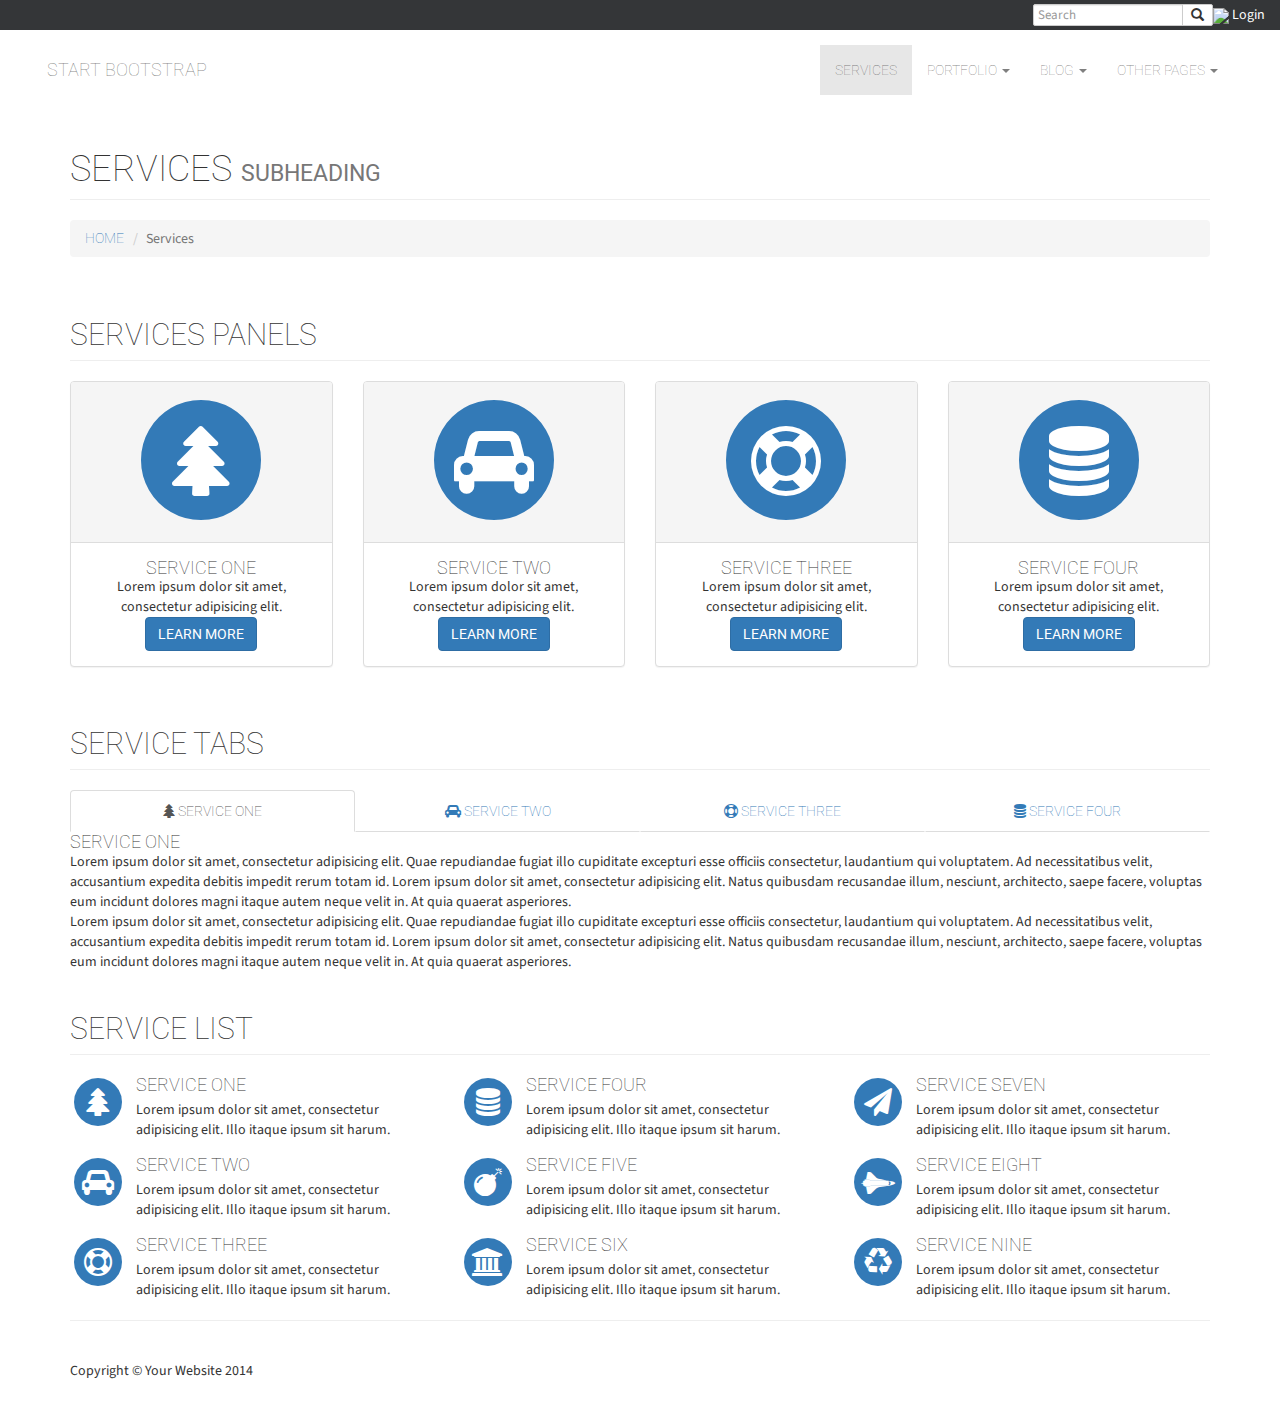
==== services.html @ 1d194419 "added files to repository" ====
<!DOCTYPE html>
<html lang="en">

<head>

    <meta charset="utf-8">
    <meta http-equiv="X-UA-Compatible" content="IE=edge">
    <meta name="viewport" content="width=device-width, initial-scale=1">
    <meta name="description" content="">
    <meta name="author" content="">

    <title>Modern Business - Start Bootstrap Template</title>

    <!-- Bootstrap Core CSS -->
    <link href="css/bootstrap.min.css" rel="stylesheet">

    <!-- Custom CSS -->
    <link href="css/modern-business.css" rel="stylesheet">

    <!-- Custom Fonts -->
    <link href="font-awesome/css/font-awesome.min.css" rel="stylesheet" type="text/css">
    <link href="./css/main.css" rel="stylesheet">
    <link href="https://fonts.googleapis.com/css?family=Roboto|Source+Sans+Pro" rel="stylesheet">
    <!-- HTML5 Shim and Respond.js IE8 support of HTML5 elements and media queries -->
    <!-- WARNING: Respond.js doesn't work if you view the page via file:// -->
    <!--[if lt IE 9]>
        <script src="https://oss.maxcdn.com/libs/html5shiv/3.7.0/html5shiv.js"></script>
        <script src="https://oss.maxcdn.com/libs/respond.js/1.4.2/respond.min.js"></script>
    <![endif]-->

</head>

<body>
    <div id="searchContainer" class="container-fluid">
    <ul class="search-bar-top">
        <li>
            <div class="input-group">
                <input type="text" class="form-control" placeholder="Search">
                <div class="input-group-btn">
                    <button type="submit" class="btn btn-default">
                        <span class="glyphicon glyphicon-search"></span>
                    </button>

                </div>
            </div>
        </li>
        <li>
            <img src="#"/>
            <span>Login</span>
        </li>
    </ul>
</div>
<!-- Navigation -->
    <nav id="mainNav" class="navbar navbar-default" role="navigation">
        <div class="container">
            <!-- Brand and toggle get grouped for better mobile display -->
            <div class="navbar-header">
                <button type="button" class="navbar-toggle" data-toggle="collapse" data-target="#bs-example-navbar-collapse-1">
                    <span class="sr-only">Toggle navigation</span>
                    <span class="icon-bar"></span>
                    <span class="icon-bar"></span>
                    <span class="icon-bar"></span>
                </button>
                <a class="navbar-brand" href="index.html">Start Bootstrap</a>
            </div>
            <!-- Collect the nav links, forms, and other content for toggling -->
            <div class="collapse navbar-collapse" id="bs-example-navbar-collapse-1">
                <ul class="nav navbar-nav navbar-right">
                    <li class="active">
                        <a href="services.html">Services</a>
                    </li>
                    <li class="dropdown">
                        <a href="#" class="dropdown-toggle" data-toggle="dropdown">Portfolio <b class="caret"></b></a>
                        <ul class="dropdown-menu">
                            <li>
                                <a href="portfolio-1-col.html">1 Column Portfolio</a>
                            </li>
                            <li>
                                <a href="portfolio-2-col.html">2 Column Portfolio</a>
                            </li>
                            <li>
                                <a href="portfolio-3-col.html">3 Column Portfolio</a>
                            </li>
                            <li>
                                <a href="portfolio-4-col.html">4 Column Portfolio</a>
                            </li>
                            <li>
                                <a href="portfolio-item.html">Single Portfolio Item</a>
                            </li>
                        </ul>
                    </li>
                    <li class="dropdown">
                        <a href="#" class="dropdown-toggle" data-toggle="dropdown">Blog <b class="caret"></b></a>
                        <ul class="dropdown-menu">
                            <li>
                                <a href="blog-home-1.html">Blog Home 1</a>
                            </li>
                            <li>
                                <a href="blog-home-2.html">Blog Home 2</a>
                            </li>
                            <li>
                                <a href="blog-post.html">Blog Post</a>
                            </li>
                        </ul>
                    </li>
                    <li class="dropdown">
                        <a href="#" class="dropdown-toggle" data-toggle="dropdown">Other Pages <b class="caret"></b></a>
                        <ul class="dropdown-menu">
                            <li>
                                <a href="full-width.html">Full Width Page</a>
                            </li>
                            <li>
                                <a href="sidebar.html">Sidebar Page</a>
                            </li>
                            <li>
                                <a href="faq.html">FAQ</a>
                            </li>
                            <li>
                                <a href="404.html">404</a>
                            </li>
                            <li>
                                <a href="pricing.html">Pricing Table</a>
                            </li>
                        </ul>
                    </li>
                </ul>
            </div>
            <!-- /.navbar-collapse -->
        </div>
        <!-- /.container -->
    </nav>

    <!-- Page Content -->
    <div class="container">

        <!-- Page Heading/Breadcrumbs -->
        <div class="row">
            <div class="col-lg-12">
                <h1 class="page-header">Services
                    <small>Subheading</small>
                </h1>
                <ol class="breadcrumb">
                    <li><a href="index.html">Home</a>
                    </li>
                    <li class="active">Services</li>
                </ol>
            </div>
        </div>
        <!-- /.row -->

        <!-- Image Header -->
        <div class="row">
            <div class="col-lg-12">
                <img class="img-responsive" src="http://placehold.it/1200x300" alt="">
            </div>
        </div>
        <!-- /.row -->

        <!-- Service Panels -->
        <!-- The circle icons use Font Awesome's stacked icon classes. For more information, visit http://fontawesome.io/examples/ -->
        <div class="row">
            <div class="col-lg-12">
                <h2 class="page-header">Services Panels</h2>
            </div>
            <div class="col-md-3 col-sm-6">
                <div class="panel panel-default text-center">
                    <div class="panel-heading">
                        <span class="fa-stack fa-5x">
                              <i class="fa fa-circle fa-stack-2x text-primary"></i>
                              <i class="fa fa-tree fa-stack-1x fa-inverse"></i>
                        </span>
                    </div>
                    <div class="panel-body">
                        <h4>Service One</h4>
                        <p>Lorem ipsum dolor sit amet, consectetur adipisicing elit.</p>
                        <a href="#" class="btn btn-primary">Learn More</a>
                    </div>
                </div>
            </div>
            <div class="col-md-3 col-sm-6">
                <div class="panel panel-default text-center">
                    <div class="panel-heading">
                        <span class="fa-stack fa-5x">
                              <i class="fa fa-circle fa-stack-2x text-primary"></i>
                              <i class="fa fa-car fa-stack-1x fa-inverse"></i>
                        </span>
                    </div>
                    <div class="panel-body">
                        <h4>Service Two</h4>
                        <p>Lorem ipsum dolor sit amet, consectetur adipisicing elit.</p>
                        <a href="#" class="btn btn-primary">Learn More</a>
                    </div>
                </div>
            </div>
            <div class="col-md-3 col-sm-6">
                <div class="panel panel-default text-center">
                    <div class="panel-heading">
                        <span class="fa-stack fa-5x">
                              <i class="fa fa-circle fa-stack-2x text-primary"></i>
                              <i class="fa fa-support fa-stack-1x fa-inverse"></i>
                        </span>
                    </div>
                    <div class="panel-body">
                        <h4>Service Three</h4>
                        <p>Lorem ipsum dolor sit amet, consectetur adipisicing elit.</p>
                        <a href="#" class="btn btn-primary">Learn More</a>
                    </div>
                </div>
            </div>
            <div class="col-md-3 col-sm-6">
                <div class="panel panel-default text-center">
                    <div class="panel-heading">
                        <span class="fa-stack fa-5x">
                              <i class="fa fa-circle fa-stack-2x text-primary"></i>
                              <i class="fa fa-database fa-stack-1x fa-inverse"></i>
                        </span>
                    </div>
                    <div class="panel-body">
                        <h4>Service Four</h4>
                        <p>Lorem ipsum dolor sit amet, consectetur adipisicing elit.</p>
                        <a href="#" class="btn btn-primary">Learn More</a>
                    </div>
                </div>
            </div>
        </div>

        <!-- Service Tabs -->
        <div class="row">
            <div class="col-lg-12">
                <h2 class="page-header">Service Tabs</h2>
            </div>
            <div class="col-lg-12">

                <ul id="myTab" class="nav nav-tabs nav-justified">
                    <li class="active"><a href="#service-one" data-toggle="tab"><i class="fa fa-tree"></i> Service One</a>
                    </li>
                    <li class=""><a href="#service-two" data-toggle="tab"><i class="fa fa-car"></i> Service Two</a>
                    </li>
                    <li class=""><a href="#service-three" data-toggle="tab"><i class="fa fa-support"></i> Service Three</a>
                    </li>
                    <li class=""><a href="#service-four" data-toggle="tab"><i class="fa fa-database"></i> Service Four</a>
                    </li>
                </ul>

                <div id="myTabContent" class="tab-content">
                    <div class="tab-pane fade active in" id="service-one">
                        <h4>Service One</h4>
                        <p>Lorem ipsum dolor sit amet, consectetur adipisicing elit. Quae repudiandae fugiat illo cupiditate excepturi esse officiis consectetur, laudantium qui voluptatem. Ad necessitatibus velit, accusantium expedita debitis impedit rerum totam id. Lorem ipsum dolor sit amet, consectetur adipisicing elit. Natus quibusdam recusandae illum, nesciunt, architecto, saepe facere, voluptas eum incidunt dolores magni itaque autem neque velit in. At quia quaerat asperiores.</p>
                        <p>Lorem ipsum dolor sit amet, consectetur adipisicing elit. Quae repudiandae fugiat illo cupiditate excepturi esse officiis consectetur, laudantium qui voluptatem. Ad necessitatibus velit, accusantium expedita debitis impedit rerum totam id. Lorem ipsum dolor sit amet, consectetur adipisicing elit. Natus quibusdam recusandae illum, nesciunt, architecto, saepe facere, voluptas eum incidunt dolores magni itaque autem neque velit in. At quia quaerat asperiores.</p>
                    </div>
                    <div class="tab-pane fade" id="service-two">
                        <h4>Service Two</h4>
                        <p>Lorem ipsum dolor sit amet, consectetur adipisicing elit. Quae repudiandae fugiat illo cupiditate excepturi esse officiis consectetur, laudantium qui voluptatem. Ad necessitatibus velit, accusantium expedita debitis impedit rerum totam id. Lorem ipsum dolor sit amet, consectetur adipisicing elit. Natus quibusdam recusandae illum, nesciunt, architecto, saepe facere, voluptas eum incidunt dolores magni itaque autem neque velit in. At quia quaerat asperiores.</p>
                        <p>Lorem ipsum dolor sit amet, consectetur adipisicing elit. Quae repudiandae fugiat illo cupiditate excepturi esse officiis consectetur, laudantium qui voluptatem. Ad necessitatibus velit, accusantium expedita debitis impedit rerum totam id. Lorem ipsum dolor sit amet, consectetur adipisicing elit. Natus quibusdam recusandae illum, nesciunt, architecto, saepe facere, voluptas eum incidunt dolores magni itaque autem neque velit in. At quia quaerat asperiores.</p>
                    </div>
                    <div class="tab-pane fade" id="service-three">
                        <h4>Service Three</h4>
                        <p>Lorem ipsum dolor sit amet, consectetur adipisicing elit. Quae repudiandae fugiat illo cupiditate excepturi esse officiis consectetur, laudantium qui voluptatem. Ad necessitatibus velit, accusantium expedita debitis impedit rerum totam id. Lorem ipsum dolor sit amet, consectetur adipisicing elit. Natus quibusdam recusandae illum, nesciunt, architecto, saepe facere, voluptas eum incidunt dolores magni itaque autem neque velit in. At quia quaerat asperiores.</p>
                        <p>Lorem ipsum dolor sit amet, consectetur adipisicing elit. Quae repudiandae fugiat illo cupiditate excepturi esse officiis consectetur, laudantium qui voluptatem. Ad necessitatibus velit, accusantium expedita debitis impedit rerum totam id. Lorem ipsum dolor sit amet, consectetur adipisicing elit. Natus quibusdam recusandae illum, nesciunt, architecto, saepe facere, voluptas eum incidunt dolores magni itaque autem neque velit in. At quia quaerat asperiores.</p>
                    </div>
                    <div class="tab-pane fade" id="service-four">
                        <h4>Service Four</h4>
                        <p>Lorem ipsum dolor sit amet, consectetur adipisicing elit. Quae repudiandae fugiat illo cupiditate excepturi esse officiis consectetur, laudantium qui voluptatem. Ad necessitatibus velit, accusantium expedita debitis impedit rerum totam id. Lorem ipsum dolor sit amet, consectetur adipisicing elit. Natus quibusdam recusandae illum, nesciunt, architecto, saepe facere, voluptas eum incidunt dolores magni itaque autem neque velit in. At quia quaerat asperiores.</p>
                        <p>Lorem ipsum dolor sit amet, consectetur adipisicing elit. Quae repudiandae fugiat illo cupiditate excepturi esse officiis consectetur, laudantium qui voluptatem. Ad necessitatibus velit, accusantium expedita debitis impedit rerum totam id. Lorem ipsum dolor sit amet, consectetur adipisicing elit. Natus quibusdam recusandae illum, nesciunt, architecto, saepe facere, voluptas eum incidunt dolores magni itaque autem neque velit in. At quia quaerat asperiores.</p>
                    </div>
                </div>

            </div>
        </div>

        <!-- Service List -->
        <!-- The circle icons use Font Awesome's stacked icon classes. For more information, visit http://fontawesome.io/examples/ -->
        <div class="row">
            <div class="col-lg-12">
                <h2 class="page-header">Service List</h2>
            </div>
            <div class="col-md-4">
                <div class="media">
                    <div class="pull-left">
                        <span class="fa-stack fa-2x">
                              <i class="fa fa-circle fa-stack-2x text-primary"></i>
                              <i class="fa fa-tree fa-stack-1x fa-inverse"></i>
                        </span> 
                    </div>
                    <div class="media-body">
                        <h4 class="media-heading">Service One</h4>
                        <p>Lorem ipsum dolor sit amet, consectetur adipisicing elit. Illo itaque ipsum sit harum.</p>
                    </div>
                </div>
                <div class="media">
                    <div class="pull-left">
                        <span class="fa-stack fa-2x">
                              <i class="fa fa-circle fa-stack-2x text-primary"></i>
                              <i class="fa fa-car fa-stack-1x fa-inverse"></i>
                        </span> 
                    </div>
                    <div class="media-body">
                        <h4 class="media-heading">Service Two</h4>
                        <p>Lorem ipsum dolor sit amet, consectetur adipisicing elit. Illo itaque ipsum sit harum.</p>
                    </div>
                </div>
                <div class="media">
                    <div class="pull-left">
                        <span class="fa-stack fa-2x">
                              <i class="fa fa-circle fa-stack-2x text-primary"></i>
                              <i class="fa fa-support fa-stack-1x fa-inverse"></i>
                        </span> 
                    </div>
                    <div class="media-body">
                        <h4 class="media-heading">Service Three</h4>
                        <p>Lorem ipsum dolor sit amet, consectetur adipisicing elit. Illo itaque ipsum sit harum.</p>
                    </div>
                </div>
            </div>
            <div class="col-md-4">
                <div class="media">
                    <div class="pull-left">
                        <span class="fa-stack fa-2x">
                              <i class="fa fa-circle fa-stack-2x text-primary"></i>
                              <i class="fa fa-database fa-stack-1x fa-inverse"></i>
                        </span> 
                    </div>
                    <div class="media-body">
                        <h4 class="media-heading">Service Four</h4>
                        <p>Lorem ipsum dolor sit amet, consectetur adipisicing elit. Illo itaque ipsum sit harum.</p>
                    </div>
                </div>
                <div class="media">
                    <div class="pull-left">
                        <span class="fa-stack fa-2x">
                              <i class="fa fa-circle fa-stack-2x text-primary"></i>
                              <i class="fa fa-bomb fa-stack-1x fa-inverse"></i>
                        </span> 
                    </div>
                    <div class="media-body">
                        <h4 class="media-heading">Service Five</h4>
                        <p>Lorem ipsum dolor sit amet, consectetur adipisicing elit. Illo itaque ipsum sit harum.</p>
                    </div>
                </div>
                <div class="media">
                    <div class="pull-left">
                        <span class="fa-stack fa-2x">
                              <i class="fa fa-circle fa-stack-2x text-primary"></i>
                              <i class="fa fa-bank fa-stack-1x fa-inverse"></i>
                        </span> 
                    </div>
                    <div class="media-body">
                        <h4 class="media-heading">Service Six</h4>
                        <p>Lorem ipsum dolor sit amet, consectetur adipisicing elit. Illo itaque ipsum sit harum.</p>
                    </div>
                </div>
            </div>
            <div class="col-md-4">
                <div class="media">
                    <div class="pull-left">
                        <span class="fa-stack fa-2x">
                              <i class="fa fa-circle fa-stack-2x text-primary"></i>
                              <i class="fa fa-paper-plane fa-stack-1x fa-inverse"></i>
                        </span> 
                    </div>
                    <div class="media-body">
                        <h4 class="media-heading">Service Seven</h4>
                        <p>Lorem ipsum dolor sit amet, consectetur adipisicing elit. Illo itaque ipsum sit harum.</p>
                    </div>
                </div>
                <div class="media">
                    <div class="pull-left">
                        <span class="fa-stack fa-2x">
                              <i class="fa fa-circle fa-stack-2x text-primary"></i>
                              <i class="fa fa-space-shuttle fa-stack-1x fa-inverse"></i>
                        </span> 
                    </div>
                    <div class="media-body">
                        <h4 class="media-heading">Service Eight</h4>
                        <p>Lorem ipsum dolor sit amet, consectetur adipisicing elit. Illo itaque ipsum sit harum.</p>
                    </div>
                </div>
                <div class="media">
                    <div class="pull-left">
                        <span class="fa-stack fa-2x">
                              <i class="fa fa-circle fa-stack-2x text-primary"></i>
                              <i class="fa fa-recycle fa-stack-1x fa-inverse"></i>
                        </span> 
                    </div>
                    <div class="media-body">
                        <h4 class="media-heading">Service Nine</h4>
                        <p>Lorem ipsum dolor sit amet, consectetur adipisicing elit. Illo itaque ipsum sit harum.</p>
                    </div>
                </div>
            </div>
        </div>
        <!-- /.row -->

        <hr>

        <!-- Footer -->
        <footer>
            <div class="row">
                <div class="col-lg-12">
                    <p>Copyright &copy; Your Website 2014</p>
                </div>
            </div>
        </footer>

    </div>
    <!-- /.container -->

    <!-- jQuery -->
    <script src="js/jquery.js"></script>

    <!-- Bootstrap Core JavaScript -->
    <script src="js/bootstrap.min.js"></script>

</body>

</html>
---- css/modern-business.css ----
/*!
 * Start Bootstrap - Modern Business (http://startbootstrap.com/)
 * Copyright 2013-2016 Start Bootstrap
 * Licensed under MIT (https://github.com/BlackrockDigital/startbootstrap/blob/gh-pages/LICENSE)
 */

/* Global Styles */

html,
body {
    height: 100%;
}

body {
    padding-top: 50px; /* Required padding for .navbar-fixed-top. Remove if using .navbar-static-top. Change if height of navigation changes. */
}

.img-portfolio {
    margin-bottom: 30px;
}

.img-hover:hover {
    opacity: 0.8;
}

/* Home Page Carousel */

header.carousel {
    height: 50%;
}

header.carousel .item,
header.carousel .item.active,
header.carousel .carousel-inner {
    height: 100%;
}

header.carousel .fill {
    width: 100%;
    height: 100%;
    background-position: center;
    background-size: cover;
}

/* 404 Page Styles */

.error-404 {
    font-size: 100px;
}

/* Pricing Page Styles */

.price {
    display: block;
    font-size: 50px;
    line-height: 50px;
}

.price sup {
    top: -20px;
    left: 2px;
    font-size: 20px;
}

.period {
    display: block;
    font-style: italic;
}

/* Footer Styles */

footer {
    margin: 50px 0;
}

/* Responsive Styles */

@media(max-width:991px) {
    .customer-img,
    .img-related {
        margin-bottom: 30px;
    }
}

@media(max-width:767px) {
    .img-portfolio {
        margin-bottom: 15px;
    }

    header.carousel .carousel {
        height: 70%;
    }
}
---- css/main.css ----
body {
    padding: 0;
}
h1,h2,h3,h4,h5,h6,p,a,span,button {
    padding: 0;
    margin: 0;
}
a:hover {
    text-decoration: none;
    cursor: pointer;
}
ul {
    list-style-type: none;
    padding: 0;
}
.map-container {
    display: none;
}
.map-container iframe {
    height: 300px;
}
.search-bar-top {
    padding: 4px 0px;
    list-style-type: none;
    display: flex;
    justify-content: flex-end;
    align-items: center;
    margin: 0;
}
.search-bar-top .input-group {
    width: 180px;
}
.search-bar-top input {
    height: 22px;
    font-size: 13px;
    border-radius: 2px;
    padding: 0px 4px;
}
.search-bar-top button {
    height: 22px;
    padding: 2px 8px;
    border-radius: 2px;
}
.search-bar-top .login-icon {
    margin-right: 3px;
    font-size: 12px;
}
.search-bar-top .login-link {
    color: #fff;
}
.search-bar-top .login-link:hover {
    color: rgb(220,220,220);
    text-decoration: none;
}
.search-bar-top .btn {
    font-size: 13px;
}
nav.navbar {
    margin-bottom: 0px;
}
#searchContainer {
    background-color: rgb(52, 54, 56);
    color: #fff;
    display: block;
}
#mainNav {
    background-color: #fff;
    width: 100%;
    border: none;
    height: 80px;
    display: flex;
    align-items: center;
}
#mainNav .container {
    width: 95%;
    margin: 0 auto;
}
#mainNav a {
    color: rgba(0, 0, 0, 0.5);
}
#mainNav button span {
    background-color: rgba(0, 0, 0, 0.5);
}
#mainNav a:hover{
    color: rgba(51, 51, 51, 0.75);
}
#mainCarousel .img-responsive {
    width: 100%;
    position: relative;
    top: -250px;
}
#mainCarousel .carousel-inner {
    height: 600px;
}
h1,h2,h3,h4,h5,h6,a {
    font-family: 'Roboto', sans-serif;
    font-weight: 100;
    text-transform: uppercase;
}
p,span,li,label, input {
    font-family: 'Source Sans Pro', sans-serif;
}
#servicesRow {
    padding: 40px 20px;
    display: flex;
    justify-content: center;
    flex-wrap: wrap;
    background-color: #f5f5f5;
}
#servicesRow .service-panel-container {
    padding: 0px 20px 60px 20px;
    border: none;
    background-color: transparent;
}
#service1 {
    background-image: url('../images/photo1.jpg');
}
#service2 {
    background-image: url('../images/photo2.jpg');
}
#service3 {
    background-image: url('../images/photo3.jpg');
}
#servicesRow .last-pad {
    padding: 0;
}
#servicesRow .service-panel {
    border-radius: 0px;
    border:none;
    box-shadow: none;
    padding: 0px;
    background-color: transparent;
}
#servicesRow .panel-heading {
    height: 70px;
    border: none;
    display: flex;
    padding: 0px;
    justify-content: flex-start;
    align-items: center;
    background-color: rgba(255,255,255, .65);
    z-index: 1;
    width: 100%;
}
.service-panel .panel-heading h4 {
    font-size: 24px;
    display: block;
    font-weight: bold;
    margin: 0 auto;
    color: #464040;
}
.service-panel .panel-body {
    padding: 0px;
}
#servicesRow a, #contactMessageRow button {
    border-radius: 0px;
    width: 50%;
    margin: 20px auto 0px;
    position: relative;
    display: block;
    padding: 10px;
    transition: border .5s ease, color .5s ease;
    font-size: 15px;
    color: #868686;
    background: rgba(0,0,0,0);
    border: solid 2px #868686;
}
#service1, #service2, #service3 {
    background-repeat: no-repeat;
    background-size: cover;
    height: 300px;
    display: flex;
    align-items: flex-end;
}
#servicesRow a:hover, #contactMessageRow button:hover {
    color: #36393c;
    border: 2px solid #36393c;
}
.service-panel .panel-body a:hover {
    color: #2768a9;
    border: solid 2px #2768a9;
}
.service-panel .panel-body ul {
    margin: 30px 0px;
}
.service-panel .panel-body ul li {
    line-height: 28px;
}
#galleryRow {
    padding: 40px 0px;
    display: flex;
    margin: 0;
    flex-wrap: wrap;
    width: 100%;
}
#galleryRow div {
    margin: 0 auto 40px;
    height: 450px;
    background-size: cover;
    padding: 0;
    background-image: url(http://placehold.it/700x450);
}
#galleryRow .gallery-section img {
    margin-left: auto;
    margin-right: auto;
}
.gallery-section a {
    padding: 12px 15px;
    background-color: rgba(41, 38, 38, 0.65);
    position: absolute;
    font-weight: bold;
    color: #ffffff;
    right: 15px;
    bottom: 0;
}
.gallery-section div {
    height: 400px;
    margin: 0px auto 40px;
}
.gallery-section .img-portfolio {
    height: 100%;
    width: 100%;
}
.img-responsive {
    height: 100%;
}
.gallery-section .gallery-title {
    position: absolute;
    top: 14px;
    left: 30px;
    font-size: 24px;
    color: #443e3e;
    font-weight: bold;
}
.carousel-indicators .active {
    background-color: #000;
}
.carousel-indicators li{
    background-color: #ccc;
}
#mainCarousel {
    border-bottom: 1px solid #efefef;
}
.navbar-default .navbar-toggle {
    border: none;
}
#mainNav .navbar-header .navbar-toggle:hover, #mainNav .navbar-header .navbar-toggle:focus {
    background-color: transparent;
}
#mainNav .navbar-header::before {
    content: "";
    display: none;
}
.navbar-header div{
    display: flex;
    align-items: center;
}
.navbar-header div .search {
    padding: 0px 60px;
}
.navbar-header::after {
    display: none;
}
header {
    position: absolute;
    top: 0;
    width: 100%;
}
#contactRow {
    padding: 40px 0px;
    background-color: rgb(251, 251, 251);
}
#contactMessageRow {
    padding: 40px 0;
    background-color: rgb(251, 251, 251);
}
#contactMessageRow h3 {
    margin-bottom: 60px;
}
.contact-details {
    text-align: center;
}
.input-header-container div{
    margin-bottom: 20px;
}
.form-control {
    border-radius: 0px;
}
#footerRow {
    background-color: #eceaea;
}
footer {
    margin: 40px 0;
    width: 100%;
}
#footer p {
   text-align: center;
}
#footer .footer-links ul{
    list-style-type: none;
    padding: 0;
    display: flex;
    justify-content: flex-start;
    flex-wrap: wrap;
}
#footer .footer-links li {
    width: 33.333%;
    text-align: center;
    padding: 25px 0;
}
#footer .footer-links li:hover {
    background-color: #d6d4d4;
}
#footer .footer-links {
    margin-bottom: 40px;
}
#contactRow .contact-details p {
    line-height: 34px;
    font-size: 16px;
}
#contactRow .contact-details h3 {
    margin-bottom: 30px;
}

@media screen and (min-width: 768px) {
    .navbar-header .mobile-menu-toggle {
        display: none;
    }
    #contactRow .map-container {
        display: block;
    }
    .contact-details {
        margin: 35px 0;
    }
    #contactMessageRow label {
        font-size: 1.4em;
    }
    #contactMessageRow button {
        float: right;
        margin-top: 20px;
    }
    #contactMessageRow .button-container {
        float: right;
    }
    #contactMessageRow h3 {
        padding: 0 15px;
    }
    #footer .footer-links ul {
        justify-content: center;
    }
    #footer .footer-links li {
        width: 15%;
    }
    #service1, #service2, #service3 {
        height: 200px;
    }
}

@media screen and (min-width: 936px) {
    #service1, #service2, #service3 {
        height: 250px;
    }
}
@media screen and (min-width: 1024px) {
    #servicesRow .service-panel-container {
        width: calc(30% - 20px);
        padding: 0;
        margin: 0 20px;
    }
    #service1, #service2, #service3 {
        height: 250px;
    }
}
@media screen and (min-width: 1200px) {
    #service1, #service2, #service3 {
        height: 320px;
    }
}
@media screen and (max-width: 768px) {
    #mainNav .navbar-header {
        margin: 0;
        display: flex;
        justify-content: space-between;
        align-items: center;
    }
    #mainNav {
        position: fixed;
        z-index: 100;
    }
    .mobile-menu-toggle {
        display: block;
    }
    #searchContainer {
        display: none;
    }
    #mainCarousel {
        height: 100vh;
    }
    #contactRow .contact-details .flex {
        display: flex;

    }
    #contactRow .address span {
        display: block;
    }
    #servicesRow .panel-body ul {
        display: none;
    }
    #galleryRow .gallery-section {
        width: 90%;
        margin: 0 auto;
    }
    #galleryRow div {
        height: 400px;
    }
    #servicesRow a {
        font-size: 14px;
    }
    #service1, #service2, #service3 {
        height: 200px;
    }
}
@media screen and (max-width: 640px) {
    #service1, #service2, #service3 {
        height: 320px;
    }
    #galleryRow div {
        height: 320px;
    }
}
@media screen and (max-width: 560px) {
    #galleryRow div {
        height: 220px;
    }
    #service1, #service2, #service3 {
        height: 280px;
    }
}
@media screen and (max-width: 425px) {
    #mainNav .container {
        width: 100%;
    }
    #service1, #service2, #service3 {
        height: 250px;
    }
    #servicesRow .service-panel-container {
        width: 90%;
    }
}
@media screen and (max-width: 375px) {
    #galleryRow div {
        width: 100%;
        margin: 0px auto 20px;
    }
}
@media screen and (max-width: 320px) {
    #service1, #service2, #service3 {
        height: 220px;
    }
}
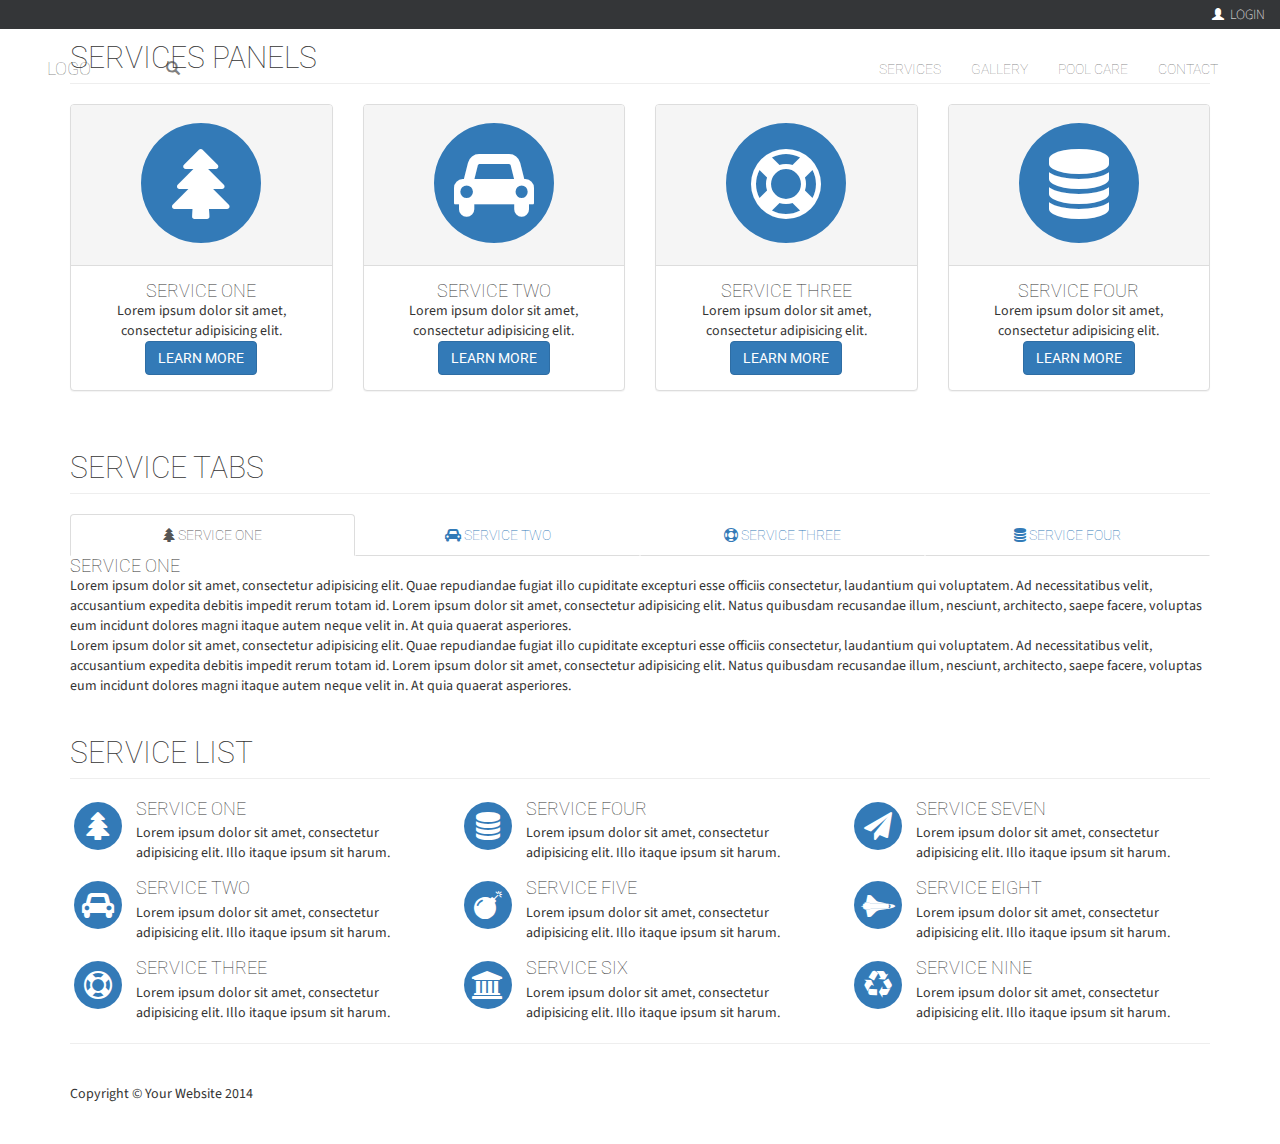
==== commit 6ed76ba7: "updated services.html" ====
--- a/services.html
+++ b/services.html
@@ -19,6 +19,7 @@
 
     <!-- Custom Fonts -->
     <link href="font-awesome/css/font-awesome.min.css" rel="stylesheet" type="text/css">
+    <link href="css/menu-animation.css" rel="stylesheet">
     <link href="./css/main.css" rel="stylesheet">
     <link href="https://fonts.googleapis.com/css?family=Roboto|Source+Sans+Pro" rel="stylesheet">
     <!-- HTML5 Shim and Respond.js IE8 support of HTML5 elements and media queries -->
@@ -31,123 +32,70 @@
 </head>
 
 <body>
-    <div id="searchContainer" class="container-fluid">
-    <ul class="search-bar-top">
-        <li>
-            <div class="input-group">
-                <input type="text" class="form-control" placeholder="Search">
-                <div class="input-group-btn">
-                    <button type="submit" class="btn btn-default">
-                        <span class="glyphicon glyphicon-search"></span>
-                    </button>
-
-                </div>
-            </div>
-        </li>
-        <li>
-            <img src="#"/>
-            <span>Login</span>
-        </li>
-    </ul>
-</div>
+    <div class="menu">
+        <ul>
+            <li><a href="index.html">Home</a></li>
+            <li><a href="services.html">Services</a></li>
+            <li><a href="">Gallery</a></li>
+            <li><a href="">Pool Care</a></li>
+            <li><a href="">Contact</a></li>
+        </ul>
+    </div>
+    <div class="screen">
 <!-- Navigation -->
-    <nav id="mainNav" class="navbar navbar-default" role="navigation">
-        <div class="container">
-            <!-- Brand and toggle get grouped for better mobile display -->
-            <div class="navbar-header">
-                <button type="button" class="navbar-toggle" data-toggle="collapse" data-target="#bs-example-navbar-collapse-1">
-                    <span class="sr-only">Toggle navigation</span>
-                    <span class="icon-bar"></span>
-                    <span class="icon-bar"></span>
-                    <span class="icon-bar"></span>
-                </button>
-                <a class="navbar-brand" href="index.html">Start Bootstrap</a>
-            </div>
-            <!-- Collect the nav links, forms, and other content for toggling -->
-            <div class="collapse navbar-collapse" id="bs-example-navbar-collapse-1">
-                <ul class="nav navbar-nav navbar-right">
-                    <li class="active">
-                        <a href="services.html">Services</a>
-                    </li>
-                    <li class="dropdown">
-                        <a href="#" class="dropdown-toggle" data-toggle="dropdown">Portfolio <b class="caret"></b></a>
-                        <ul class="dropdown-menu">
-                            <li>
-                                <a href="portfolio-1-col.html">1 Column Portfolio</a>
-                            </li>
-                            <li>
-                                <a href="portfolio-2-col.html">2 Column Portfolio</a>
-                            </li>
-                            <li>
-                                <a href="portfolio-3-col.html">3 Column Portfolio</a>
-                            </li>
-                            <li>
-                                <a href="portfolio-4-col.html">4 Column Portfolio</a>
-                            </li>
-                            <li>
-                                <a href="portfolio-item.html">Single Portfolio Item</a>
-                            </li>
-                        </ul>
-                    </li>
-                    <li class="dropdown">
-                        <a href="#" class="dropdown-toggle" data-toggle="dropdown">Blog <b class="caret"></b></a>
-                        <ul class="dropdown-menu">
-                            <li>
-                                <a href="blog-home-1.html">Blog Home 1</a>
-                            </li>
-                            <li>
-                                <a href="blog-home-2.html">Blog Home 2</a>
-                            </li>
-                            <li>
-                                <a href="blog-post.html">Blog Post</a>
-                            </li>
-                        </ul>
-                    </li>
-                    <li class="dropdown">
-                        <a href="#" class="dropdown-toggle" data-toggle="dropdown">Other Pages <b class="caret"></b></a>
-                        <ul class="dropdown-menu">
-                            <li>
-                                <a href="full-width.html">Full Width Page</a>
-                            </li>
-                            <li>
-                                <a href="sidebar.html">Sidebar Page</a>
-                            </li>
-                            <li>
-                                <a href="faq.html">FAQ</a>
-                            </li>
-                            <li>
-                                <a href="404.html">404</a>
-                            </li>
-                            <li>
-                                <a href="pricing.html">Pricing Table</a>
-                            </li>
-                        </ul>
-                    </li>
-                </ul>
-            </div>
-            <!-- /.navbar-collapse -->
-        </div>
-        <!-- /.container -->
-    </nav>
-
+    <header>
+        <div id="searchContainer" class="container-fluid">
+            <ul class="search-bar-top">
+                <li>
+                    <a class="login-link" href="#">
+                        <span class="glyphicon glyphicon-user login-icon"></span>
+                        <span>Login</span>
+                    </a>
+                </li>
+            </ul>
+        </div>
+        <nav id="mainNav" class="navbar navbar-default" role="navigation">
+            <div class="container">
+                <!-- Brand and toggle get grouped for better mobile display -->
+                <div class="navbar-header">
+                    <div>
+                        <a class="navbar-brand" href="index.html">Logo</a>
+                        <a class="search">
+                            <span class="glyphicon glyphicon-search"></span>
+                        </a>
+                    </div>
+                    <div class="mobile-menu-toggle">
+                        <span></span>
+                        <span></span>
+                        <span></span>
+                        <span></span>
+                    </div>
+                </div>
+                <!-- Collect the nav links, forms, and other content for toggling -->
+                <div class="collapse navbar-collapse" id="bs-example-navbar-collapse-1">
+                    <ul class="nav navbar-nav navbar-right">
+                        <li>
+                            <a href="services.html">Services</a>
+                        </li>
+                        <li>
+                            <a href="#">Gallery</a>
+                        </li>
+                        <li>
+                            <a href="#">Pool Care</a>
+                        </li>
+                        <li>
+                            <a href="#">Contact</a>
+                        </li>
+                    </ul>
+                </div>
+                <!-- /.navbar-collapse -->
+            </div>
+            <!-- /.container -->
+        </nav>
+    </header>
     <!-- Page Content -->
     <div class="container">
-
-        <!-- Page Heading/Breadcrumbs -->
-        <div class="row">
-            <div class="col-lg-12">
-                <h1 class="page-header">Services
-                    <small>Subheading</small>
-                </h1>
-                <ol class="breadcrumb">
-                    <li><a href="index.html">Home</a>
-                    </li>
-                    <li class="active">Services</li>
-                </ol>
-            </div>
-        </div>
-        <!-- /.row -->
-
+        
         <!-- Image Header -->
         <div class="row">
             <div class="col-lg-12">
@@ -404,10 +352,10 @@
 
     </div>
     <!-- /.container -->
-
+    </div>
     <!-- jQuery -->
     <script src="js/jquery.js"></script>
-
+    <script src="js/menu-animation.js"></script>
     <!-- Bootstrap Core JavaScript -->
     <script src="js/bootstrap.min.js"></script>
 
--- a/css/menu-animation.css
+++ b/css/menu-animation.css
@@ -0,0 +1,145 @@
+.mobile-menu-toggle {
+    width: 28px;
+    height: 19px;
+    position: relative;
+    -webkit-transform: rotate(0deg);
+    -moz-transform: rotate(0deg);
+    -o-transform: rotate(0deg);
+    transform: rotate(0deg);
+    -webkit-transition: .5s ease-in-out;
+    -moz-transition: .5s ease-in-out;
+    -o-transition: .5s ease-in-out;
+    transition: .5s ease-in-out;
+    cursor: pointer;
+}
+
+.mobile-menu-toggle span {
+    display: block;
+    position: absolute;
+    height: 3px;
+    width: 100%;
+    background: #808080;
+    border-radius: 0px;
+    opacity: 1;
+    left: 0;
+    -webkit-transform: rotate(0deg);
+    -moz-transform: rotate(0deg);
+    -o-transform: rotate(0deg);
+    transform: rotate(0deg);
+    -webkit-transition: .25s ease-in-out;
+    -moz-transition: .25s ease-in-out;
+    -o-transition: .25s ease-in-out;
+    transition: .25s ease-in-out;
+}
+
+.mobile-menu-toggle span:nth-child(1) {
+    top: 0px;
+}
+
+.mobile-menu-toggle span:nth-child(2), .mobile-menu-toggle span:nth-child(3) {
+    top: 8px;
+}
+
+.mobile-menu-toggle span:nth-child(4) {
+    top: 16px;
+}
+
+.mobile-menu-toggle.open span:nth-child(1) {
+    top: 18px;
+    width: 0%;
+    left: 50%;
+}
+
+.mobile-menu-toggle.open span:nth-child(2) {
+    -webkit-transform: rotate(45deg);
+    -moz-transform: rotate(45deg);
+    -o-transform: rotate(45deg);
+    transform: rotate(45deg);
+}
+
+.mobile-menu-toggle.open span:nth-child(3) {
+    -webkit-transform: rotate(-45deg);
+    -moz-transform: rotate(-45deg);
+    -o-transform: rotate(-45deg);
+    transform: rotate(-45deg);
+}
+
+.mobile-menu-toggle.open span:nth-child(4) {
+    top: 18px;
+    width: 0%;
+    left: 50%;
+}
+
+/********************/
+div.screen{
+    width: 100%;
+    overflow:hidden;
+    position:absolute;
+    top:0px;
+    left:0px;
+    -webkit-transition: all 500ms cubic-bezier(0.000, 0.995, 0.990, 1.000);
+    -moz-transition: all 500ms cubic-bezier(0.000, 0.995, 0.990, 1.000);
+    -ms-transition: all 500ms cubic-bezier(0.000, 0.995, 0.990, 1.000);
+    -o-transition: all 500ms cubic-bezier(0.000, 0.995, 0.990, 1.000);
+    transition: all 500ms cubic-bezier(0.000, 0.995, 0.990, 1.000);
+}
+div.screen.animate{
+    left: -75%;
+    -webkit-transition: all 500ms cubic-bezier(0.000, 0.995, 0.990, 1.000);
+    -moz-transition: all 500ms cubic-bezier(0.000, 0.995, 0.990, 1.000);
+    -ms-transition: all 500ms cubic-bezier(0.000, 0.995, 0.990, 1.000);
+    -o-transition: all 500ms cubic-bezier(0.000, 0.995, 0.990, 1.000);
+    transition: all 500ms cubic-bezier(0.000, 0.995, 0.990, 1.000);
+}
+div.menu {
+    opacity:0;
+    margin-left: 100%;
+    position: fixed;
+    height: 100vh;
+    width: 75%;
+    background-color: #ddd;
+    -webkit-transition: all 500ms cubic-bezier(0.000, 0.995, 0.990, 1.000);
+    -moz-transition: all 500ms cubic-bezier(0.000, 0.995, 0.990, 1.000);
+    -ms-transition: all 500ms cubic-bezier(0.000, 0.995, 0.990, 1.000);
+    -o-transition: all 500ms cubic-bezier(0.000, 0.995, 0.990, 1.000);
+    transition: all 500ms cubic-bezier(0.000, 0.995, 0.990, 1.000);
+}
+div.menu.animate{
+    margin-left: 25%;
+    opacity:1;
+    -webkit-transition: all 500ms cubic-bezier(0.000, 0.995, 0.990, 1.000);
+    -moz-transition: all 500ms cubic-bezier(0.000, 0.995, 0.990, 1.000);
+    -ms-transition: all 500ms cubic-bezier(0.000, 0.995, 0.990, 1.000);
+    -o-transition: all 500ms cubic-bezier(0.000, 0.995, 0.990, 1.000);
+    transition: all 500ms cubic-bezier(0.000, 0.995, 0.990, 1.000);
+}
+div.menu ul {
+    display: flex;
+    flex-direction: column;
+    text-align: center;
+    width: 100%;
+}
+div.menu ul li {
+    list-style: none;
+    font-size: 1.2em;
+    padding: 15px 0;
+    width: 100%;
+}
+div.menu ul li a {
+    color:#000;
+    text-decoration:none;
+    letter-spacing:1px;
+}
+div.menu.animate ul li {
+    -webkit-transition: all 800ms cubic-bezier(0.000, 0.995, 0.990, 1.000);
+    -moz-transition: all 800ms cubic-bezier(0.000, 0.995, 0.990, 1.000);
+    -ms-transition: all 800ms cubic-bezier(0.000, 0.995, 0.990, 1.000);
+    -o-transition: all 800ms cubic-bezier(0.000, 0.995, 0.990, 1.000);
+    transition: all 800ms cubic-bezier(0.000, 0.995, 0.990, 1.000);
+}
+div.menu.animate li:nth-of-type(1){transition-delay: 0.0s;}
+div.menu.animate li:nth-of-type(2){transition-delay: 0.06s;}
+div.menu.animate li:nth-of-type(3){transition-delay: 0.12s;}
+div.menu.animate li:nth-of-type(4){transition-delay: 0.18s;}
+div.menu.animate li:nth-of-type(5){transition-delay: 0.24s;}
+/********************/--- a/css/main.css
+++ b/css/main.css
@@ -380,7 +380,7 @@
     #mainNav .navbar-header {
         margin: 0;
         display: flex;
-        justify-content: space-between;
+        justify-content: space-around;
         align-items: center;
     }
     #mainNav {
